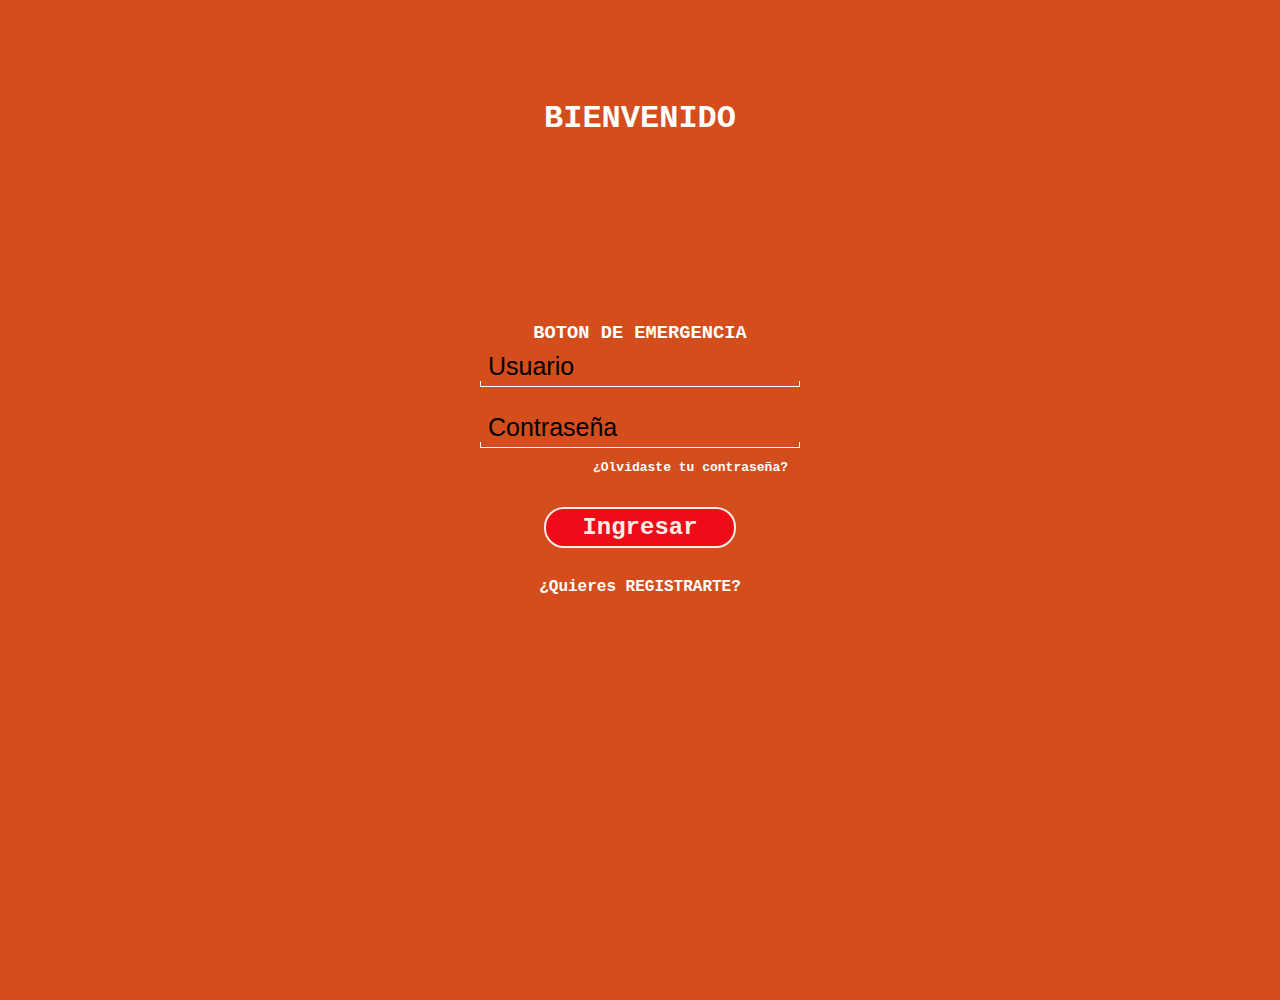
==== templades/inicio.html @ 9903f840 "Subir el proyecto" ====
<!DOCTYPE html>
<html lang="en">

<head>
    <meta charset="UTF-8">
    <meta http-equiv="X-UA-Compatible" content="IE=edge">
    <meta name="viewport" content="width=device-width, initial-scale=1.0">
    <title>Registro</title>

    <!-- Bootstrap -->
    <link href="https://cdn.jsdelivr.net/npm/bootstrap@5.0.0-beta3/dist/css/bootstrap.min.css" rel="stylesheet" integrity="sha384-eOJMYsd53ii+scO/bJGFsiCZc+5NDVN2yr8+0RDqr0Ql0h+rP48ckxlpbzKgwra6" crossorigin="anonymous">
    <script src="https://cdn.jsdelivr.net/npm/bootstrap@5.0.0-beta3/dist/js/bootstrap.bundle.min.js" integrity="sha384-JEW9xMcG8R+pH31jmWH6WWP0WintQrMb4s7ZOdauHnUtxwoG2vI5DkLtS3qm9Ekf" crossorigin="anonymous"></script>
    <script src="https://cdn.jsdelivr.net/npm/@popperjs/core@2.9.1/dist/umd/popper.min.js" integrity="sha384-SR1sx49pcuLnqZUnnPwx6FCym0wLsk5JZuNx2bPPENzswTNFaQU1RDvt3wT4gWFG" crossorigin="anonymous"></script>
    <script src="https://cdn.jsdelivr.net/npm/bootstrap@5.0.0-beta3/dist/js/bootstrap.min.js" integrity="sha384-j0CNLUeiqtyaRmlzUHCPZ+Gy5fQu0dQ6eZ/xAww941Ai1SxSY+0EQqNXNE6DZiVc" crossorigin="anonymous"></script>

    <link rel="stylesheet" href="../assets/styles/inicio.css">
</head>

<body>

    <div id="cntColor">
        <header>
            <h1 id="titulo" style="color: white">BIENVENIDO</h1>
        </header>
        <div id="cntPage1">
            <div id="mensaje">
                <h3>BOTON DE EMERGENCIA</h3>
            </div>
            <div id="session">
                <input type='text' class='holo' placeholder="Usuario" style="color: white;"></input>
                <br>
                <input type='text' class='holo1' placeholder="Contraseña" style="color: white;"></input>
                <div id="olvidar">
                    <p>¿Olvidaste tu contraseña?</p>
                </div>
            </div>
            <div id="btnIngresar">
                <h2><a href="Principal.html">Ingresar</a></h2>
            </div>
            <br>
            <div id="registrar">
                <p>¿Quieres<a href="DatosPersonales.html"> REGISTRARTE? </a>


                </p>
            </div>
        </div>
    </div>



</body>

</html>
---- assets/styles/inicio.css ----
/* Oscar Alexis Flores Sanchez */

* {
    margin: 0;
    padding: 0;
    box-sizing: border-box;
    font-family: 'Courier New', Courier, monospace;
}

body {
    background-color: #D44D1C;
    background-repeat: no-repeat;
    background-size: cover;
}

#titulo {
    text-align: center;
    margin-top: 100px;
}

#mensaje {
    margin-top: 30px;
}

#cntColor {
    width: 100vw;
    height: 100vh;
    /* background-color: #E81414;
    opacity: .7; */
    background-color: #D44D1C;
}

#cntPage1 {
    width: auto;
    position: absolute;
    top: 50%;
    left: 50%;
    transform: translate(-50%, -50%);
    color: white;
    font-weight: bold;
    text-align: center;
}

input.holo[type='text'] {
    /* You can set width to whatever you like */
    width: 320px;
    font-family: "Roboto", "Droid Sans", sans-serif;
    font-size: 25px;
    margin: 0;
    padding: 8px 8px 6px 8px;
    position: relative;
    display: block;
    outline: none;
    border: none;
    background: bottom left linear-gradient(#FFFFFF, #FFFFFF) no-repeat, bottom center linear-gradient(#FFFFFF, #FFFFFF) repeat-x, bottom right linear-gradient(#FFFFFF, #FFFFFF) no-repeat;
    background-size: 1px 6px, 1px 1px, 1px 6px;
}

::placeholder {
    color: black;
}

input.holo[type='text']:hover,
input.holo[type='text']:focus {
    background: bottom left linear-gradient(#FFFFFF, #FFFFFF) no-repeat, bottom center linear-gradient(#FFFFFF, #FFFFFF) repeat-x, bottom right linear-gradient(#FFFFFF, #FFFFFF) no-repeat;
    background-size: 1px 6px, 1px 1px, 1px 6px;
}

input.holo1[type='text'] {
    /* You can set width to whatever you like */
    color: white;
    width: 320px;
    font-family: "Roboto", "Droid Sans", sans-serif;
    font-size: 25px;
    margin: 0;
    padding: 8px 8px 6px 8px;
    position: relative;
    display: block;
    outline: none;
    border: none;
    background: bottom left linear-gradient(#FFFFFF, #FFFFFF) no-repeat, bottom center linear-gradient(#FFFFFF, #FFFFFF) repeat-x, bottom right linear-gradient(#FFFFFF, #FFFFFF) no-repeat;
    background-size: 1px 6px, 1px 1px, 1px 6px;
}

input.holo1[type='text']:hover,
input.holo1[type='text']:focus {
    background: bottom left linear-gradient(#FFFFFF, #FFFFFF) no-repeat, bottom center linear-gradient(#FFFFFF, #FFFFFF) repeat-x, bottom right linear-gradient(#FFFFFF, #FFFFFF) no-repeat;
    background-size: 1px 6px, 1px 1px, 1px 6px;
}

#olvidar {
    margin: 10px;
    padding: 2px;
    text-align: right;
    font-size: 13px;
}

#btnIngresar {
    border: 2px solid white;
    width: 60%;
    border-radius: 20px;
    padding: 5px;
    margin: 0 auto;
    margin-top: 30px;
    background-color: #F20519;
    opacity: .9;
}

a {
    text-decoration: none;
    color: white;
}

#registrar {
    padding: 2px;
    margin: 10px;
}
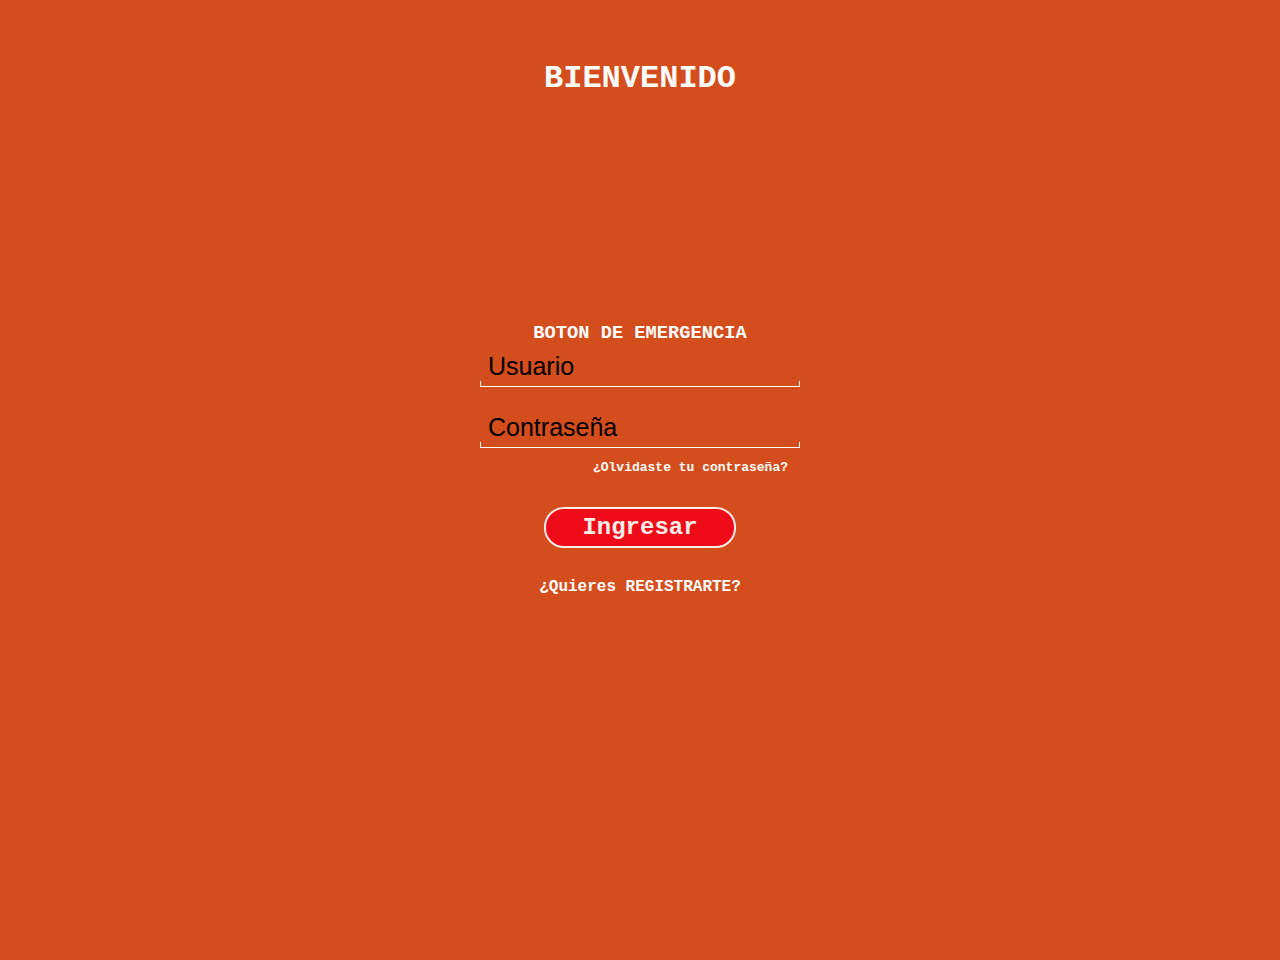
==== commit fa11197f: "git" ====
--- a/templades/inicio.html
+++ b/templades/inicio.html
@@ -22,6 +22,7 @@
         <header>
             <h1 id="titulo" style="color: white">BIENVENIDO</h1>
         </header>
+        
         <div id="cntPage1">
             <div id="mensaje">
                 <h3>BOTON DE EMERGENCIA</h3>
@@ -29,7 +30,7 @@
             <div id="session">
                 <input type='text' class='holo' placeholder="Usuario" style="color: white;"></input>
                 <br>
-                <input type='text' class='holo1' placeholder="Contraseña" style="color: white;"></input>
+                <input type='password' class='holo1' placeholder="Contraseña" style="color: white;"></input>
                 <div id="olvidar">
                     <p>¿Olvidaste tu contraseña?</p>
                 </div>
--- a/assets/styles/inicio.css
+++ b/assets/styles/inicio.css
@@ -15,7 +15,8 @@
 
 #titulo {
     text-align: center;
-    margin-top: 100px;
+    margin-top: 60px;
+    margin-bottom: 25px;
 }
 
 #mensaje {
@@ -66,7 +67,7 @@
     background-size: 1px 6px, 1px 1px, 1px 6px;
 }
 
-input.holo1[type='text'] {
+input.holo1[type='password'] {
     /* You can set width to whatever you like */
     color: white;
     width: 320px;
@@ -82,8 +83,8 @@
     background-size: 1px 6px, 1px 1px, 1px 6px;
 }
 
-input.holo1[type='text']:hover,
-input.holo1[type='text']:focus {
+input.holo1[type='password']:hover,
+input.holo1[type='password']:focus {
     background: bottom left linear-gradient(#FFFFFF, #FFFFFF) no-repeat, bottom center linear-gradient(#FFFFFF, #FFFFFF) repeat-x, bottom right linear-gradient(#FFFFFF, #FFFFFF) no-repeat;
     background-size: 1px 6px, 1px 1px, 1px 6px;
 }
